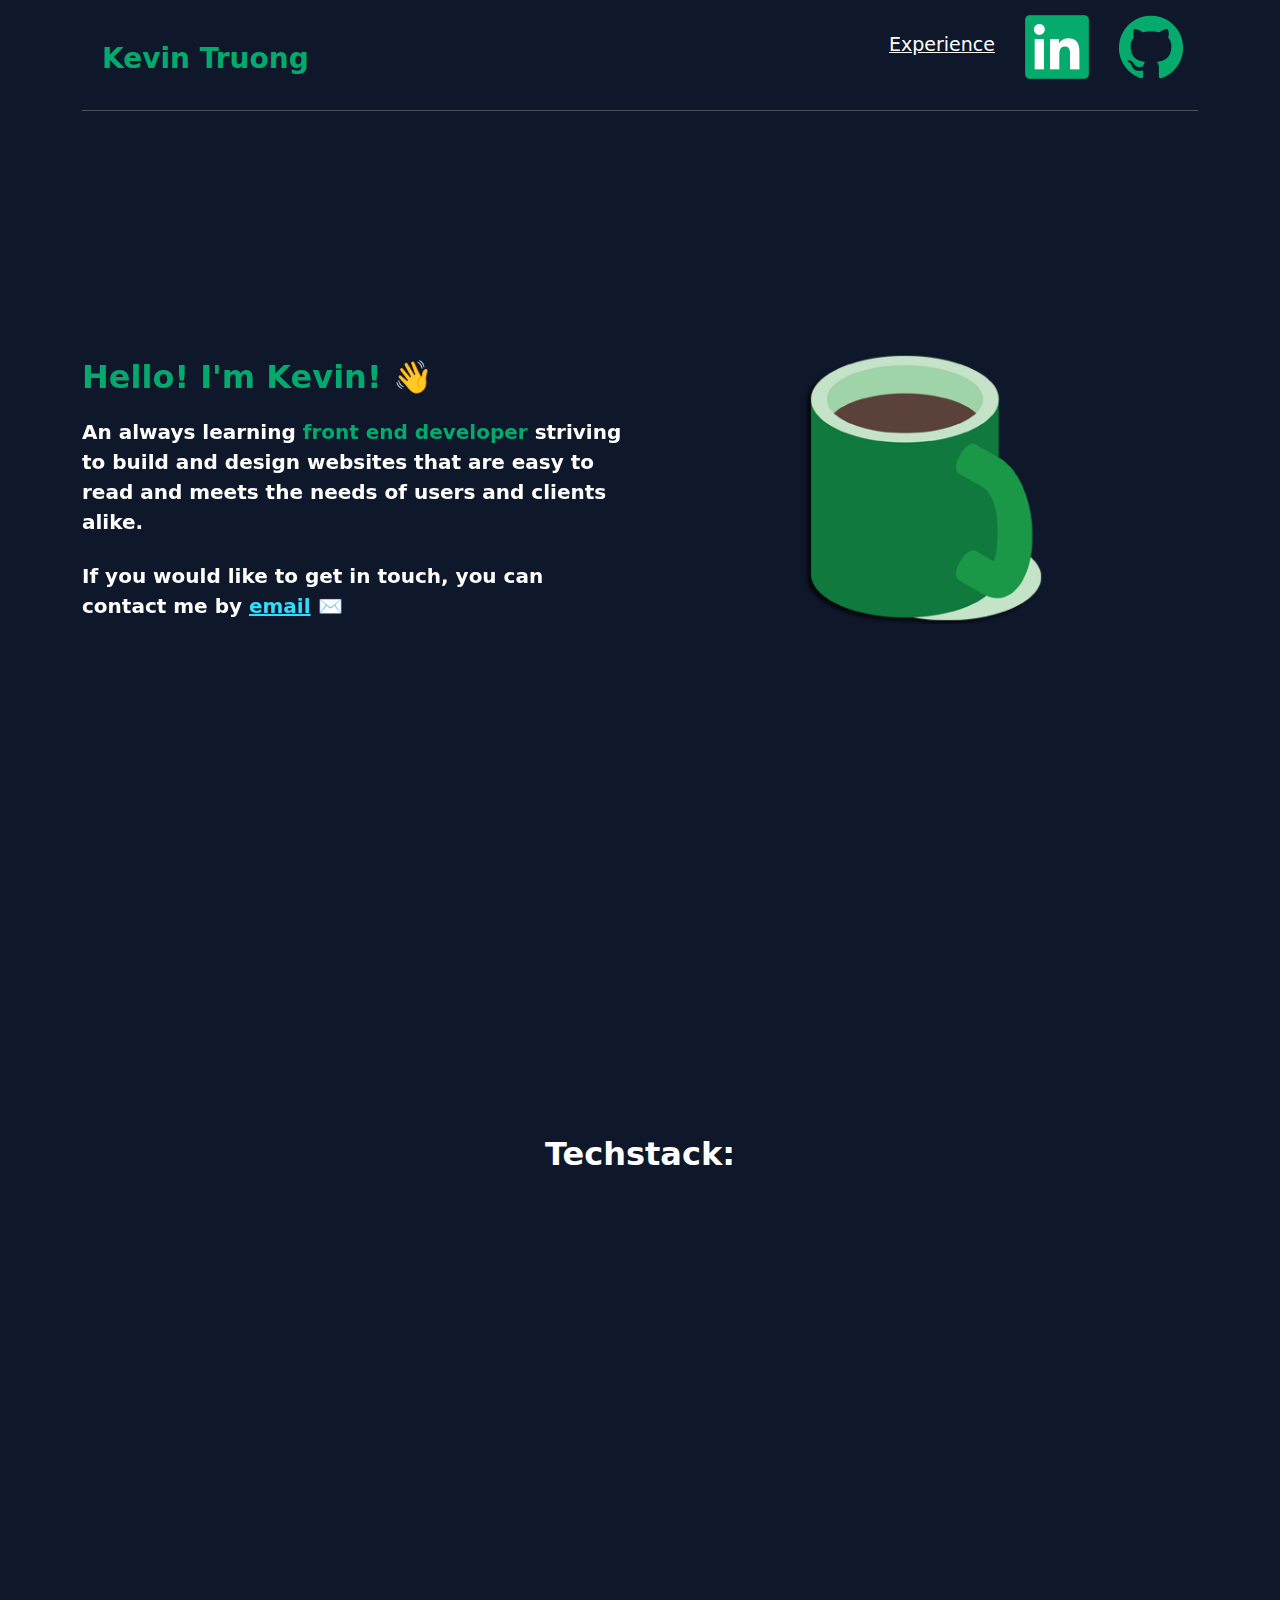
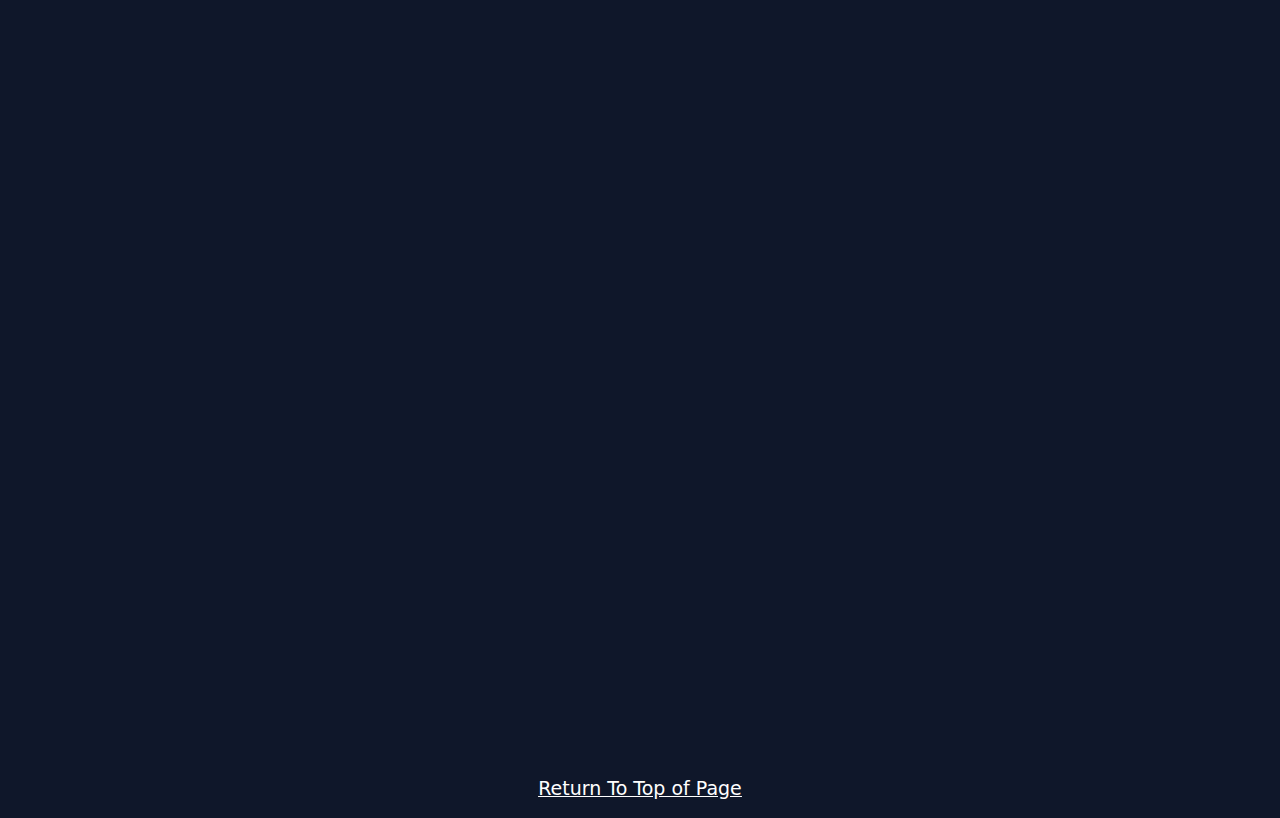
==== index.html @ aafce0f3 "Animations for Hello and Exp section" ====
<!DOCTYPE html>
<html lang="en">
  <head>
    <meta charset="UTF-8" />
    <meta name="viewport" content="width=device-width, initial-scale=1.0" />
    <link
      rel="stylesheet"
      href="https://cdn.jsdelivr.net/npm/bootstrap@5.3.3/dist/css/bootstrap.min.css" />
    <link rel="stylesheet" href="style.css" />

    <!-- defer is needed to load script AFTER html loads -->
    <script defer src="app.js"></script>
    
    <title>Kevin Truong</title>
  </head>

  <body>

    <div class="container">
      <div id="home">
        <div class="row">
          <div onclick="nameClick()" class="col"><h3>Kevin Truong</h3></div>
          <div class="topnav col">
            <a onclick="githubOpen()"><img title="Github" src="images\github.png" alt="Github" width="64" height="64"></a>
            <a href="https://www.linkedin.com/in/kevin-truong-857468149/" target="_blank"><img title="Linkedin" src="images\linkedin.png" alt="Linkedin" width="64" height="64"></a>
            <a style="margin-top: 15px;" class="nav-link" href="#experience">Experience</a>
          </div>
        </div>
      </div>
      <hr />
  
        <section class="row hidden">
          <div class="col-sm-6">
            <div class="green-bold">
              <p>Hello! I'm Kevin! 👋</p>
            </div>
            <span class="main-text"
              >An always learning
              <span class="green-text">front end developer </span>striving to
              build and design websites that are easy to read and meets the needs
              of users and clients alike.
            </span>
            <br />
            <br />
            <span class="main-text"
              >If you would like to get in touch, you can contact me by
              <a class="blue-text" href="mailto:ktruong1018@gmail.com">email</a> ✉️
            </span>
            <!-- <button type="button" class="btn btn-success" onclick="testButton()">Test Button</button>
            <div style="display: none;" id="buttonMsg">
              <p>Button works!</p>
            </div> -->
  
          </div>
          <div class="col-sm-6">
            <br/>
            <img src="images\profile.png" class="center" />
            <br/>
          </div>
        </section>
  
        <section>
          <span class="white-bold">Techstack:</span>
          <br/>
          <div class="logos">
            <div class="col logo hidden">
              <img title="HTML" src="images\html.png" width="64" height="64">
            </div>
            <div class=" col logo hidden">
              <img title="CSS" src="images\css.png" width="64" height="64">
            </div>
            <div class="col logo hidden">
              <img title="Javascript" src="images\js.png" width="64" height="64">
            </div>
            <div class="col logo hidden">
              <img title="Typescript" src="images\typescript.png" width="64" height="64">
            </div>
            <div class="col logo hidden">
              <img title="Angular" src="images\Angular.png" width="64" height="64">
            </div>
            <div class="col logo hidden">
              <img title="Bootstrap" src="images\bootstrap.png" width="64" height="64">
            </div>
          </div>
          
        </section>
  
  
        <section class="row hidden" id="experience">
          <span class="white-bold">Experience:</span>
          <p>
            <br/>
            <b><a class="job">Programmer I </a>⚪ Brevard Clerk of Courts |</b> <i>2023-2024</i><br/>
            Designed and developed for county's internal Case Management System and supported legacy software before modern integration into new Uniform Case Report.
          </p>
          <p>
            <b><a class="job">Junior Software Developer </a>⚪ Realtime Services Inc |</b> <i>2021-2022</i><br/>
            Contributed on company proprietary SaaS, app designed to provide clients with HR and Payroll services
          </p>
          <p>
            <b><a class="job">Junior Software Developer </a>⚪ Favortech Consulting LLC |</b> <i>2017-2019</i><br/>
            Part of Agile team as frontend developer working on contract for the U.S Department of Veterans Affairs.
          </p>
          
          <span class="main-text">You can find my full resume <a style="color: #33dcfa;" href="https://drive.google.com/file/d/1jJV2MzZeQCO0UGW-kQPehYZYjXmCYJvO/view" target="_blank">here</a> 📄</span>
        </section>
  
        <br/>
        <br/>
        <br/>
  
        <!-- <section class="row" id="sample">
          <span class="white-bold">Test links</span>
          <br/>
          <div class="col">
            <button style="float: left;" type="button" class="btn btn-success" onclick="odinRecipes()">Odin Recipes</button>
          </div>
        </section> -->
  
      <div>
        <div class="footer">
          <a href="#home">Return To Top of Page</a>
        </div>
      </div>
    </div>
    <script src="https://cdn.jsdelivr.net/npm/bootstrap@5.3.3/dist/js/bootstrap.bundle.min.js"></script>
  </body>
</html>
---- style.css ----
body {
  background-color: rgb(15, 23, 42);
  color: white;
  padding: 0;
  margin: 0;
}

section {
  display: grid;
  place-items: center;
  align-content: center;
  min-height: 80vh;
}

.green-bold {
  color: #04aa6d;
  font-weight: bold;
  font-size: 32px;
}

.green-text {
  color: #04aa6d;
  font-weight: bold;
  font-size: 20px;
}

.main-text {
  font-size: 20px;
  font-weight: bold;
}

.white-text {
  font-size: 32px;
  font-weight: bold;
  color: #ffffff;
}

.white-bold {
  color: #ffffff;
  font-weight: bold;
  font-size: 32px;
}

.blue-text {
  color: #33dcfa;
  font-size: 20px;
  text-decoration: underline;
}

.center {
  display: block;
  margin-left: auto;
  margin-right: auto;
  width: 50%;
}

.topnav {
  overflow: hidden;
}

/* Style the links inside the navigation bar */
.topnav a {
  float: right;
  text-align: center;
  padding: 15px 15px;
  text-decoration: underline;
  font-size: 19px;
}

/* Change the color of links on hover */
.topnav a:hover,
a:active {
  /* background-color: #04aa6d; */
  background-color: rgb(40, 45, 56);
  color: #04aa6d;
}

.topnav a:link,
a:visited {
  color: white;
}

.col {
  text-align: center;
  margin-top: auto;
}

.col h3 {
  font-weight: bold;
  color: #04aa6d;
  padding: 10px 20px;
  float: left;
}

.col-sm {
  padding: 5px 5px;
  max-width: 72px;
}

.footer {
  text-decoration: underline;
  font-size: 19px;
  color: white;
  text-align: center;
  padding: 15px 15px;
}

.footer a:link,
a:visited {
  color: white;
}

.job {
  color: #04aa6d;
  text-decoration: none;
}

/* Code for scroll transition */
.hidden {
  opacity: 0;
  filter: blur(5px);
  transform: translateX(-100%);
  transition: all 1s;
}

.show {
  opacity: 1;
  filter: blur(0);
  transform: translateX(0);
}

.logos {
  display: flex;
}

.logo:nth-child(2) {
  transition-delay: 100ms;
}

.logo:nth-child(3) {
  transition-delay: 300ms;
}

.logo:nth-child(4) {
  transition-delay: 500ms;
}

.logo:nth-child(5) {
  transition-delay: 700ms;
}

.logo:nth-child(6) {
  transition-delay: 900ms;
}

.logo {
  background-color: rgb(29, 35, 49);
  border-radius: 1px;
  padding: 0.5rem;
  margin: 1px 1px;
  max-width: 80px;
}
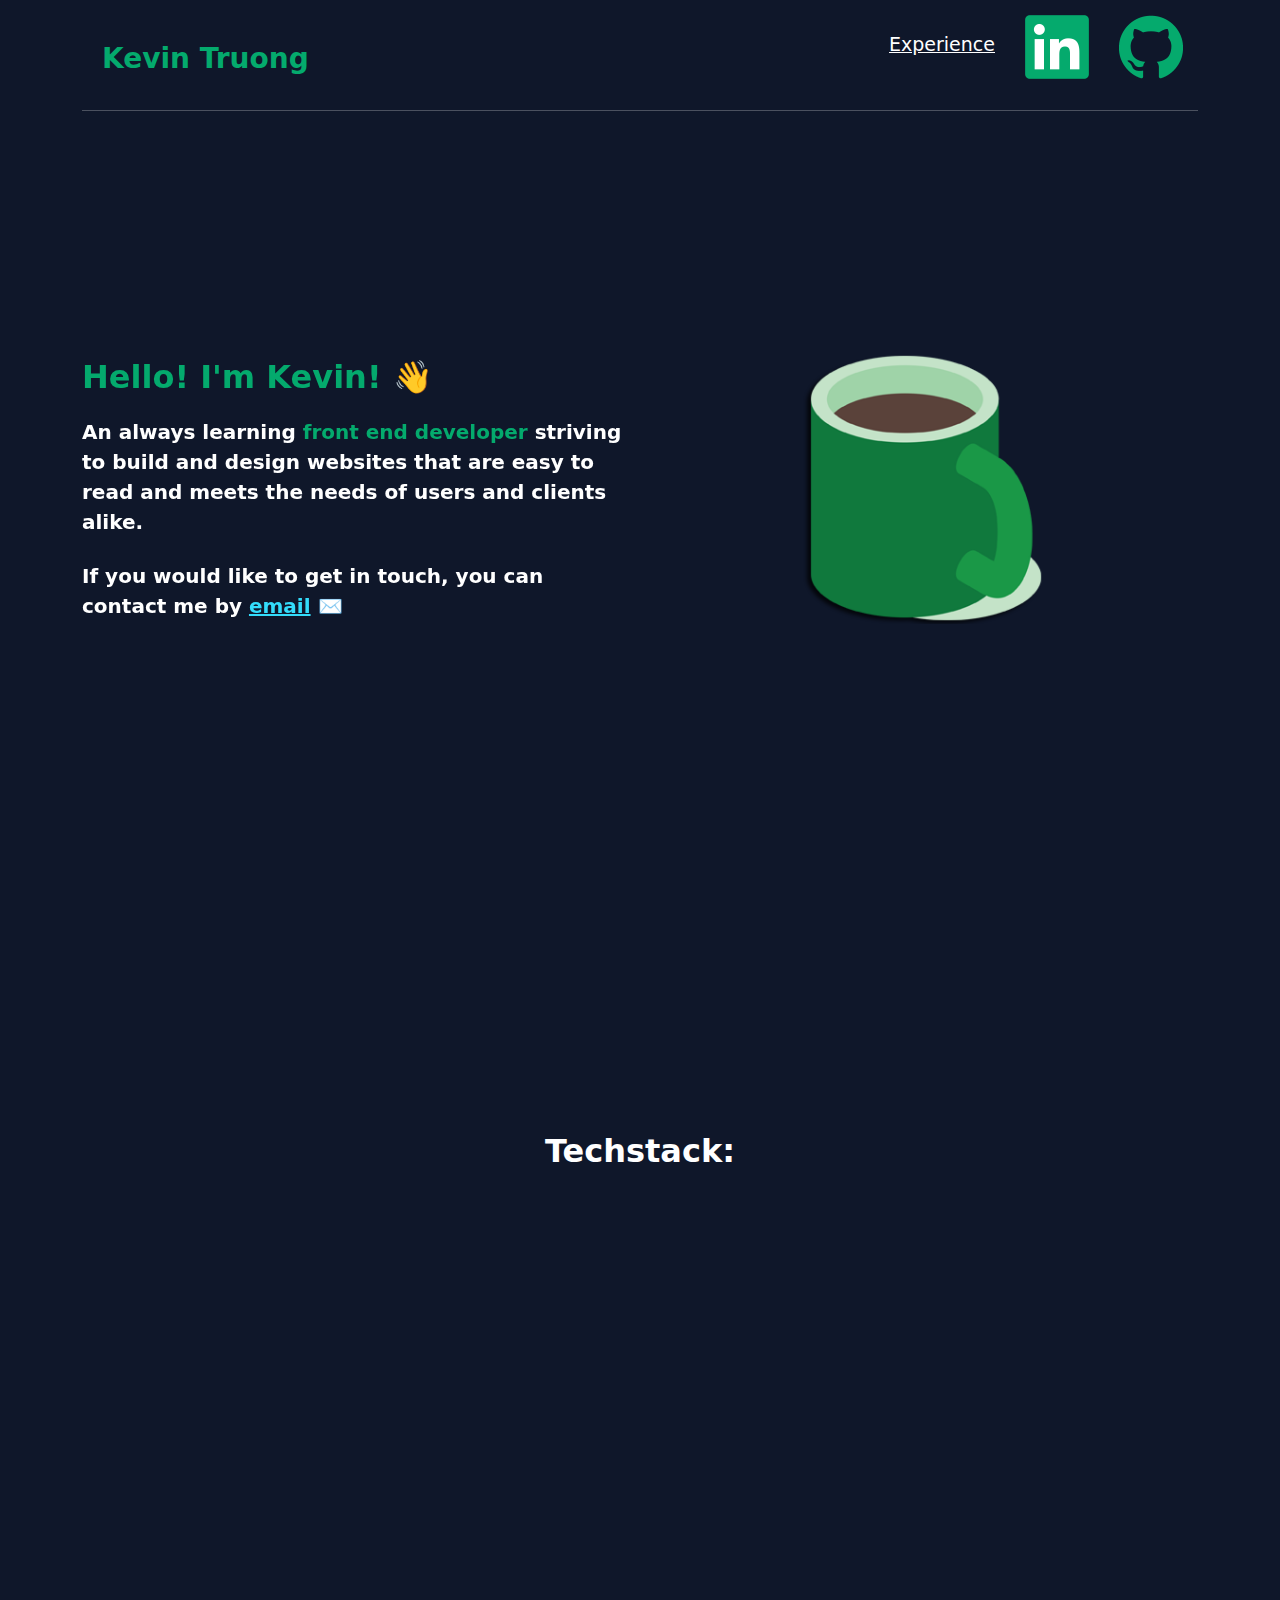
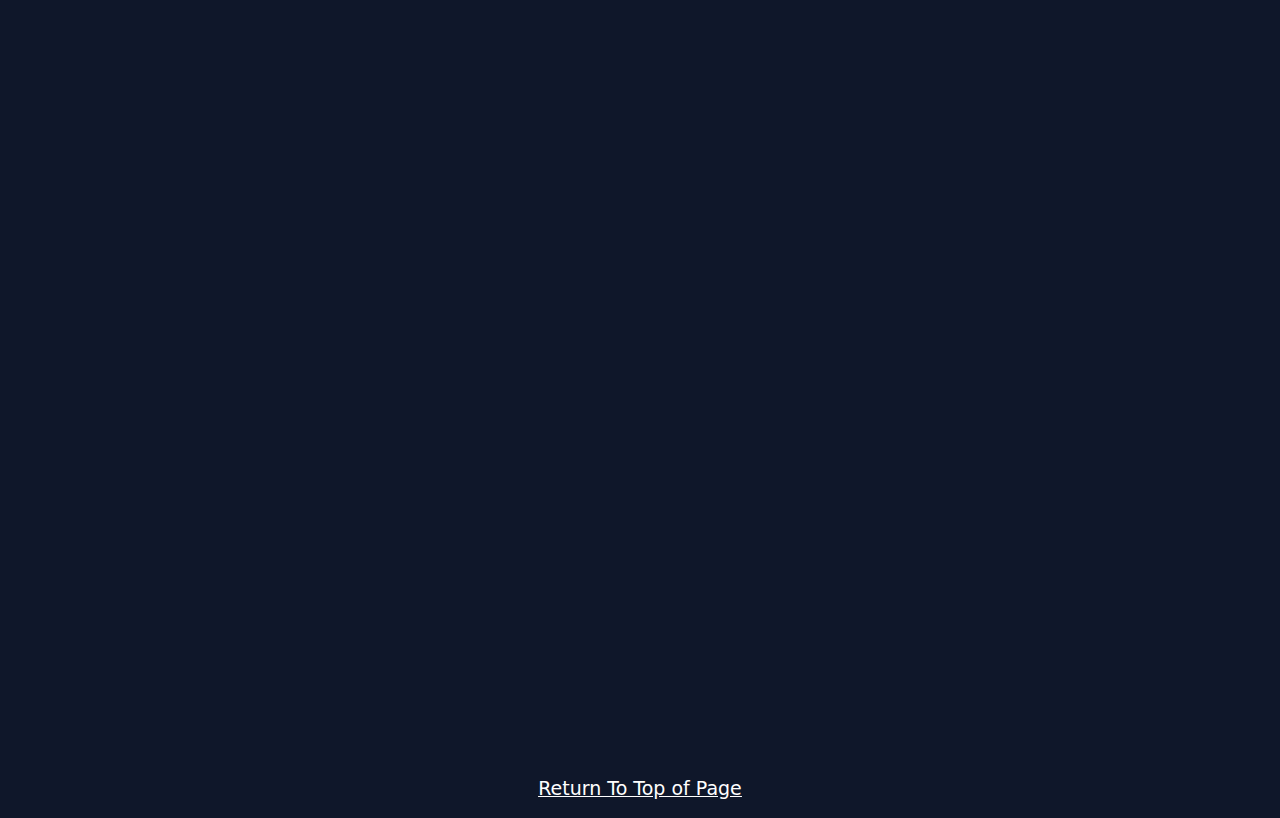
==== commit 9854bd23: "Techstack icons mobile view fix" ====
--- a/index.html
+++ b/index.html
@@ -46,6 +46,7 @@
               >If you would like to get in touch, you can contact me by
               <a class="blue-text" href="mailto:ktruong1018@gmail.com">email</a> ✉️
             </span>
+            
             <!-- <button type="button" class="btn btn-success" onclick="testButton()">Test Button</button>
             <div style="display: none;" id="buttonMsg">
               <p>Button works!</p>
@@ -62,23 +63,23 @@
         <section>
           <span class="white-bold">Techstack:</span>
           <br/>
-          <div class="logos">
-            <div class="col logo hidden">
+          <div class="row logos">
+            <div class="logo hidden">
               <img title="HTML" src="images\html.png" width="64" height="64">
             </div>
-            <div class=" col logo hidden">
+            <div class="logo hidden">
               <img title="CSS" src="images\css.png" width="64" height="64">
             </div>
-            <div class="col logo hidden">
+            <div class="logo hidden">
               <img title="Javascript" src="images\js.png" width="64" height="64">
             </div>
-            <div class="col logo hidden">
+            <div class="logo hidden">
               <img title="Typescript" src="images\typescript.png" width="64" height="64">
             </div>
-            <div class="col logo hidden">
+            <div class="logo hidden">
               <img title="Angular" src="images\Angular.png" width="64" height="64">
             </div>
-            <div class="col logo hidden">
+            <div class="logo hidden">
               <img title="Bootstrap" src="images\bootstrap.png" width="64" height="64">
             </div>
           </div>
--- a/style.css
+++ b/style.css
@@ -131,6 +131,7 @@
 
 .logos {
   display: flex;
+  margin: 2px 2px;
 }
 
 .logo:nth-child(2) {
@@ -155,8 +156,8 @@
 
 .logo {
   background-color: rgb(29, 35, 49);
-  border-radius: 1px;
+  border-radius: 10px;
   padding: 0.5rem;
-  margin: 1px 1px;
+  margin: 2px 2px;
   max-width: 80px;
 }
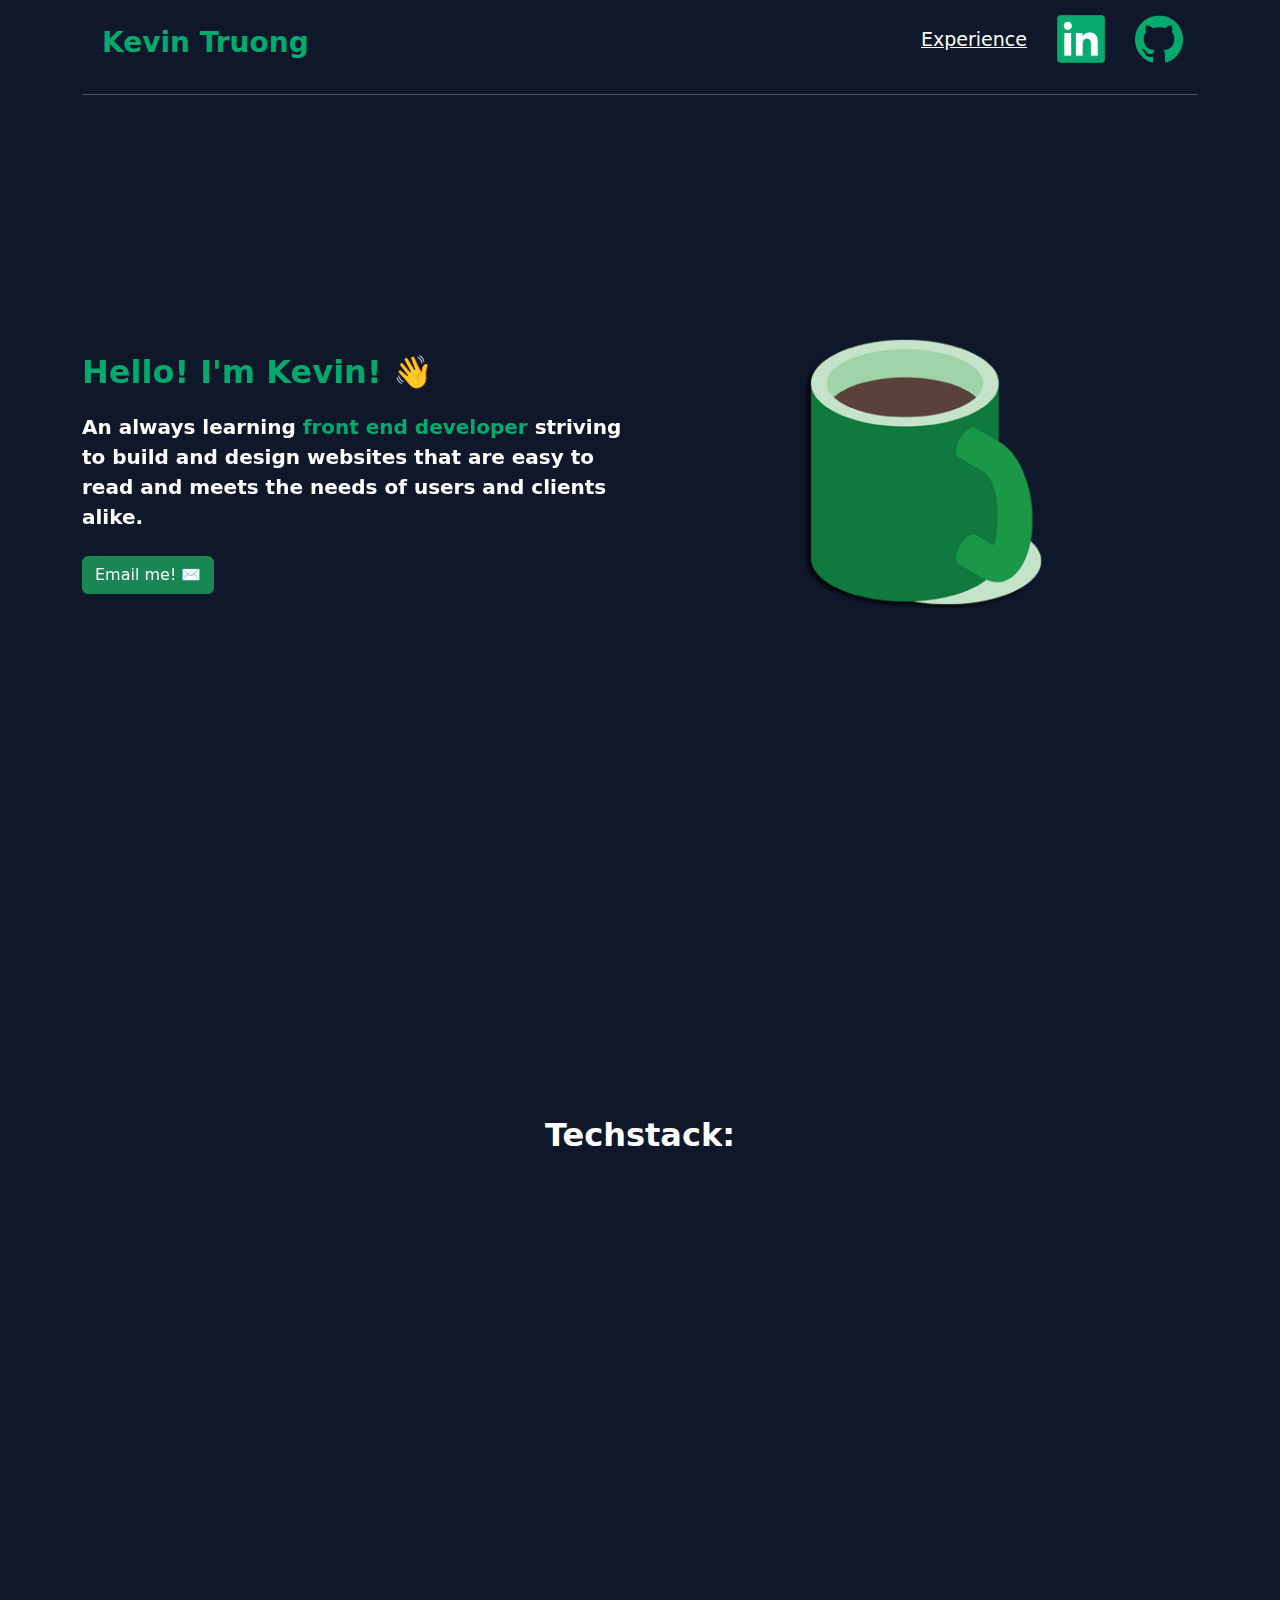
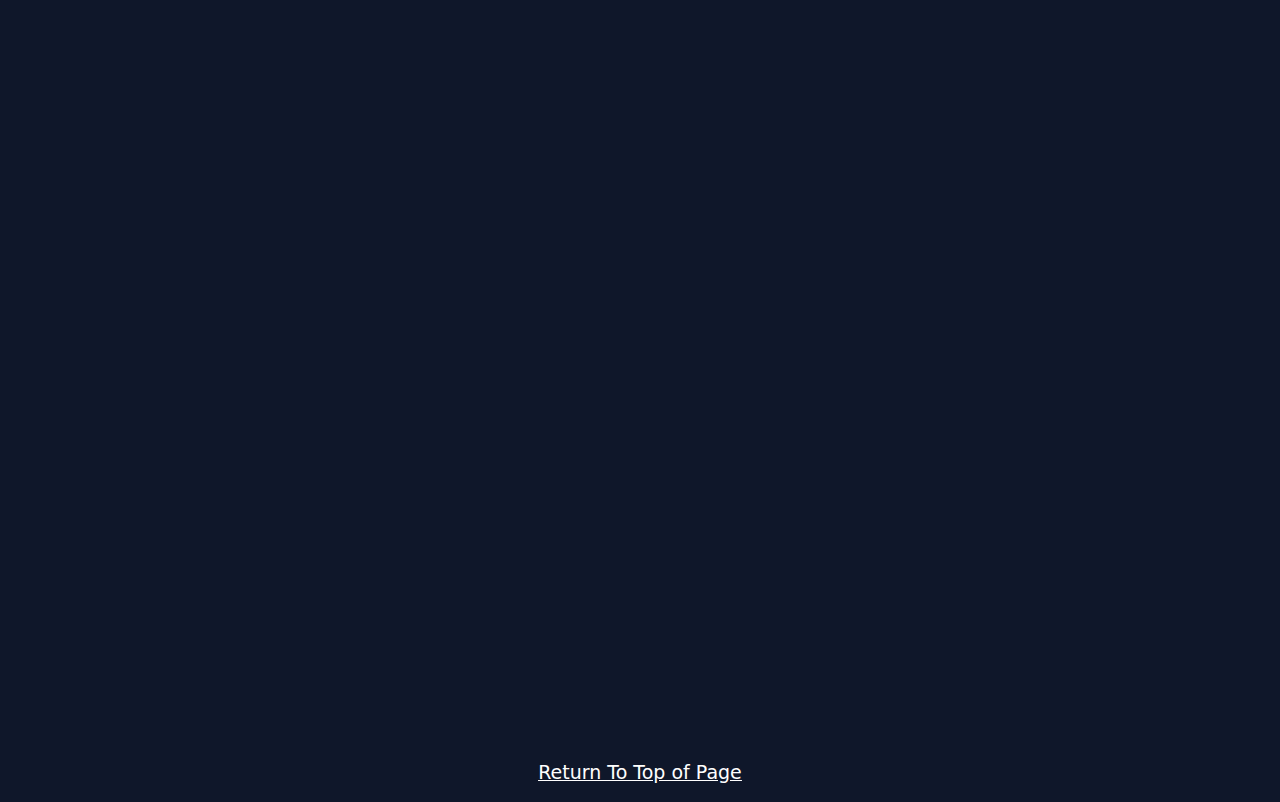
==== commit 4a7fcb7f: "Buttons added" ====
--- a/index.html
+++ b/index.html
@@ -21,9 +21,9 @@
         <div class="row">
           <div onclick="nameClick()" class="col"><h3>Kevin Truong</h3></div>
           <div class="topnav col">
-            <a onclick="githubOpen()"><img title="Github" src="images\github.png" alt="Github" width="64" height="64"></a>
-            <a href="https://www.linkedin.com/in/kevin-truong-857468149/" target="_blank"><img title="Linkedin" src="images\linkedin.png" alt="Linkedin" width="64" height="64"></a>
-            <a style="margin-top: 15px;" class="nav-link" href="#experience">Experience</a>
+            <a onclick="githubOpen()"><img title="Github" src="images\github.png" alt="Github" width="48" height="48"></a>
+            <a href="https://www.linkedin.com/in/kevin-truong-857468149/" target="_blank"><img title="Linkedin" src="images\linkedin.png" alt="Linkedin" width="48" height="48"></a>
+            <a style="margin-top: 10px;" class="nav-link" href="#experience">Experience</a>
           </div>
         </div>
       </div>
@@ -42,13 +42,13 @@
             </span>
             <br />
             <br />
-            <span class="main-text"
+            <!-- <span class="main-text"
               >If you would like to get in touch, you can contact me by
               <a class="blue-text" href="mailto:ktruong1018@gmail.com">email</a> ✉️
-            </span>
+            </span> -->
             
-            <!-- <button type="button" class="btn btn-success" onclick="testButton()">Test Button</button>
-            <div style="display: none;" id="buttonMsg">
+            <button type="button" class="btn btn-success" onclick="emailButton()">Email me! ✉️</button>
+            <!-- <div style="display: none;" id="buttonMsg">
               <p>Button works!</p>
             </div> -->
   
@@ -102,8 +102,10 @@
             <b><a class="job">Junior Software Developer </a>⚪ Favortech Consulting LLC |</b> <i>2017-2019</i><br/>
             Part of Agile team as frontend developer working on contract for the U.S Department of Veterans Affairs.
           </p>
-          
-          <span class="main-text">You can find my full resume <a style="color: #33dcfa;" href="https://drive.google.com/file/d/1jJV2MzZeQCO0UGW-kQPehYZYjXmCYJvO/view" target="_blank">here</a> 📄</span>
+          <div>
+            <button type="button" class="btn btn-success" onclick="getResume()">Full Resume 📄</button>
+          </div>
+          <!-- <span class="main-text">You can find my full resume <a style="color: #33dcfa;" href="https://drive.google.com/file/d/1jJV2MzZeQCO0UGW-kQPehYZYjXmCYJvO/view" target="_blank">here</a> 📄</span> -->
         </section>
   
         <br/>
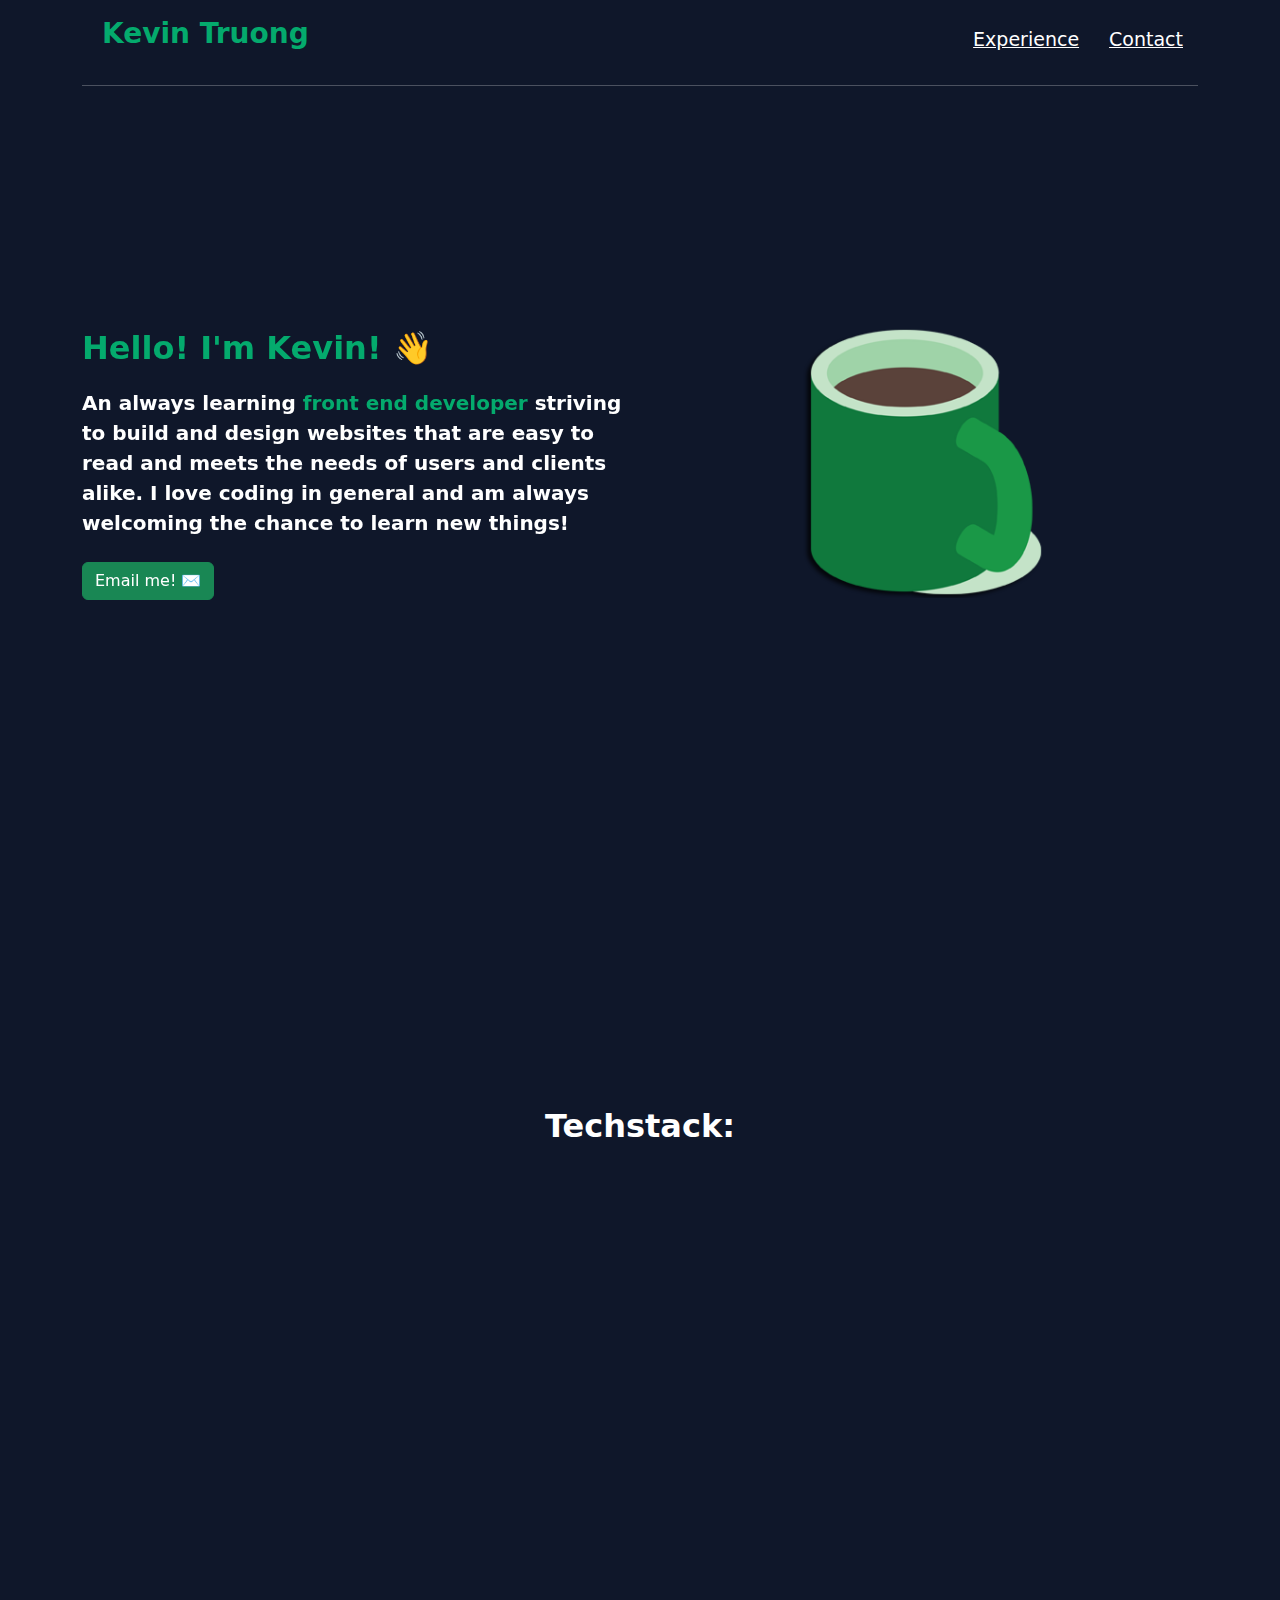
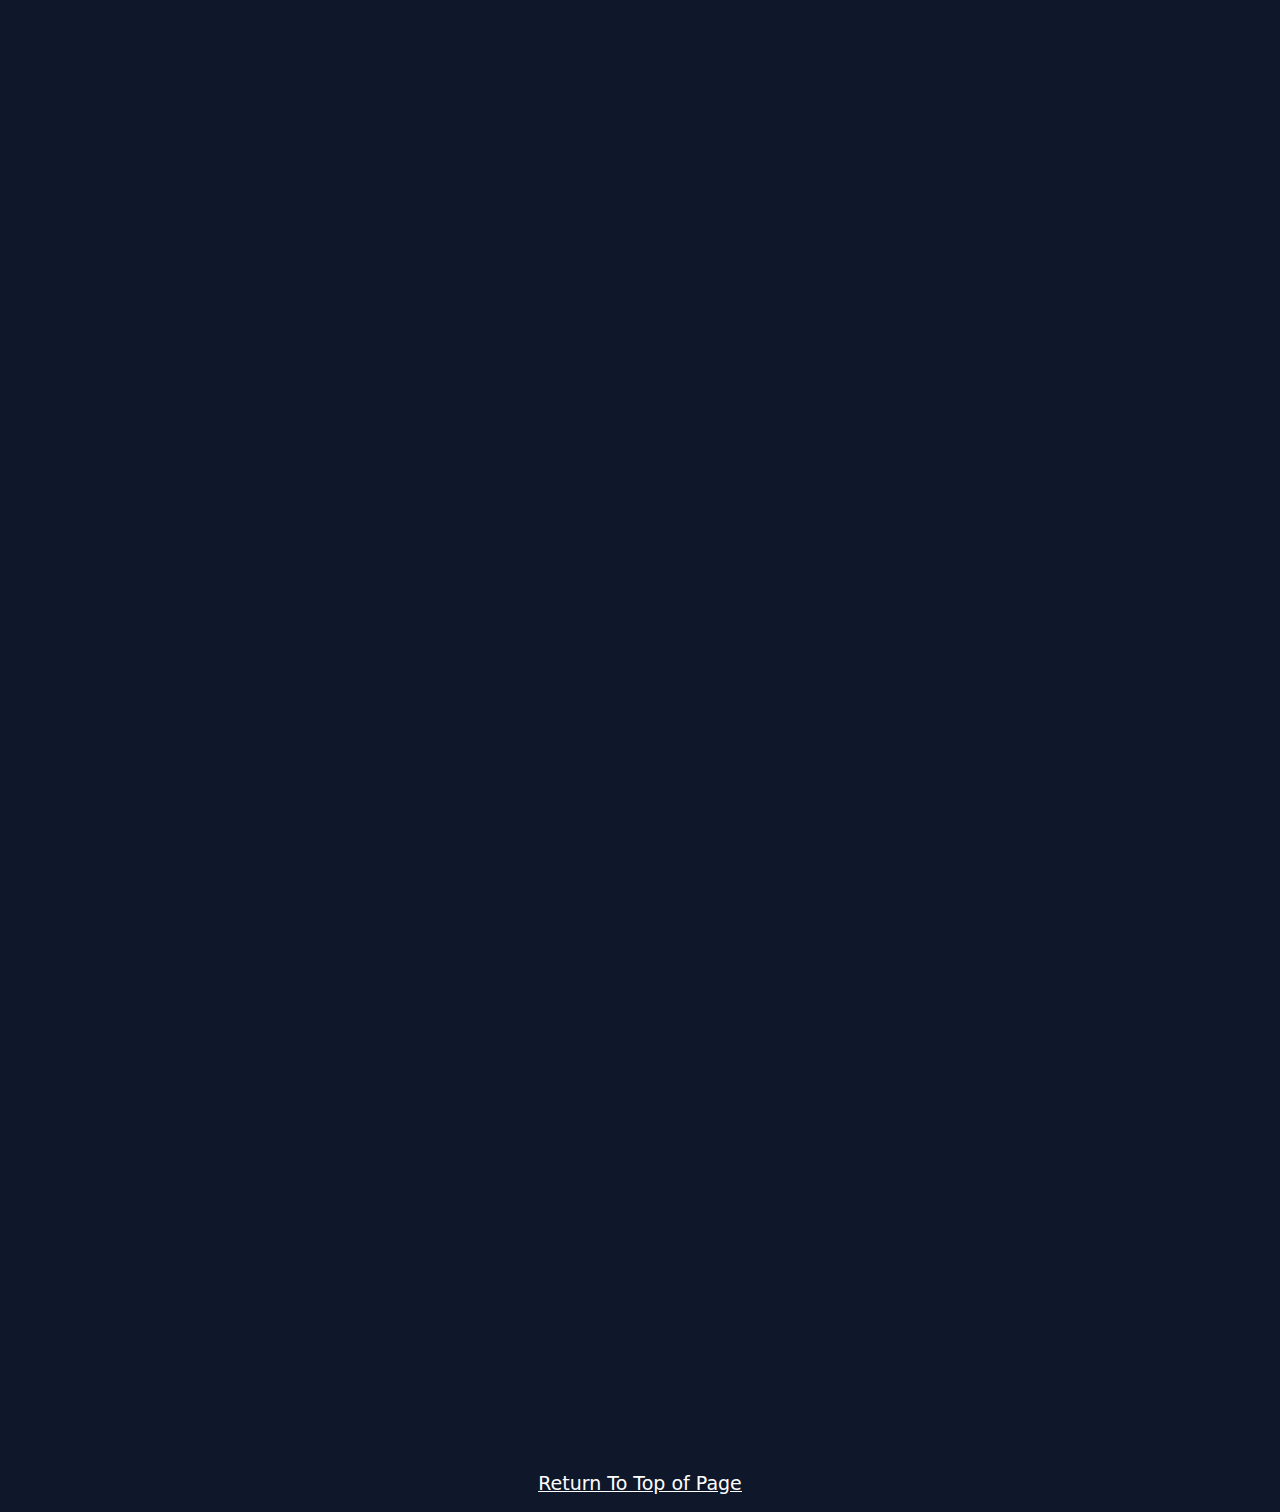
==== commit ae5090d4: "Added contacts section" ====
--- a/index.html
+++ b/index.html
@@ -19,11 +19,13 @@
     <div class="container">
       <div id="home">
         <div class="row">
-          <div onclick="nameClick()" class="col"><h3>Kevin Truong</h3></div>
+          <div onclick="goHome()" class="col"><h3>Kevin Truong</h3></div>
           <div class="topnav col">
-            <a onclick="githubOpen()"><img title="Github" src="images\github.png" alt="Github" width="48" height="48"></a>
-            <a href="https://www.linkedin.com/in/kevin-truong-857468149/" target="_blank"><img title="Linkedin" src="images\linkedin.png" alt="Linkedin" width="48" height="48"></a>
+            <!-- <a onclick="githubOpen()"><img title="Github" src="images\github.png" alt="Github" width="48" height="48"></a>
+            <a href="https://www.linkedin.com/in/kevin-truong-857468149/" target="_blank"><img title="Linkedin" src="images\linkedin.png" alt="Linkedin" width="48" height="48"></a> -->
+            <a style="margin-top: 10px;" class="nav-link" href="#contact">Contact</a>
             <a style="margin-top: 10px;" class="nav-link" href="#experience">Experience</a>
+            <!-- <a style="margin-top: 10px;" class="nav-link" href="blog.html">Blog</a> -->
           </div>
         </div>
       </div>
@@ -38,7 +40,7 @@
               >An always learning
               <span class="green-text">front end developer </span>striving to
               build and design websites that are easy to read and meets the needs
-              of users and clients alike.
+              of users and clients alike. I love coding in general and am always welcoming the chance to learn new things!
             </span>
             <br />
             <br />
@@ -83,7 +85,6 @@
               <img title="Bootstrap" src="images\bootstrap.png" width="64" height="64">
             </div>
           </div>
-          
         </section>
   
   
@@ -103,22 +104,38 @@
             Part of Agile team as frontend developer working on contract for the U.S Department of Veterans Affairs.
           </p>
           <div>
-            <button type="button" class="btn btn-success" onclick="getResume()">Full Resume 📄</button>
+            <button type="button" class="btn btn-success" onclick="getResume()">Full Resume (Google Drive) 📄</button>
           </div>
           <!-- <span class="main-text">You can find my full resume <a style="color: #33dcfa;" href="https://drive.google.com/file/d/1jJV2MzZeQCO0UGW-kQPehYZYjXmCYJvO/view" target="_blank">here</a> 📄</span> -->
         </section>
   
-        <br/>
-        <br/>
-        <br/>
-  
-        <!-- <section class="row" id="sample">
-          <span class="white-bold">Test links</span>
+        <!-- <section class="row hidden" id="sample">
+          <span class="white-bold">Projects:</span>
           <br/>
           <div class="col">
             <button style="float: left;" type="button" class="btn btn-success" onclick="odinRecipes()">Odin Recipes</button>
           </div>
         </section> -->
+
+        <section class="row hidden" id="contact">
+          <span class="white-bold">Contact:</span>
+          <p>Want to reach out to me?</p>
+          <div class="row logos">
+            <div class="logo hidden">
+              <a href="https://github.com/ktruong1018" target="_blank"><img title="Github" src="images\github.png" alt="Github" width="64" height="64"></a>
+            </div>
+            <div class="logo hidden">
+              <a href="https://www.linkedin.com/in/kevin-truong-857468149/" target="_blank"><img title="Linkedin" src="images\linkedin.png" alt="Linkedin" width="64" height="64"></a>
+            </div>
+            <div class="logo hidden">
+              <a onclick="emailButton()" target="_blank"><img title="Email" src="images\email.png" alt="Email" width="64" height="64"></a>
+            </div>
+          </div>
+          </section>
+
+        <br/>
+        <br/>
+        <br/>
   
       <div>
         <div class="footer">
